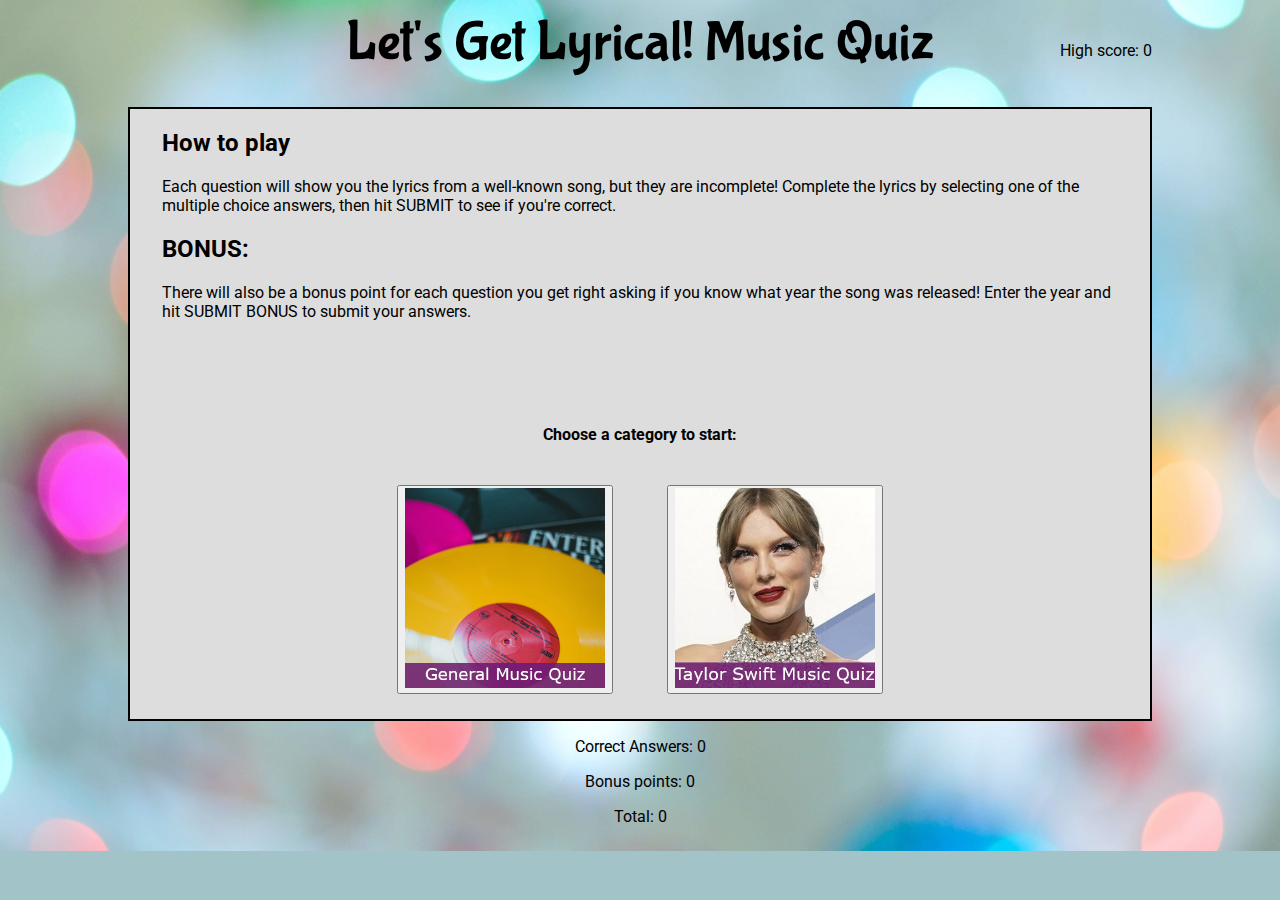
==== index.html @ 962fb02a "Add mets description and keywords and update page title" ====
<!DOCTYPE html>
<html lang="en">
<head>
    <meta charset="UTF-8">
    <meta http-equiv="X-UA-Compatible" content="IE=edge">
    <meta name="viewport" content="width=device-width, initial-scale=1.0">
    <meta name="description" content="Test your knowledge of music lyrics and song release dates">
    <meta name="keywords" content="music, lyrics, songs, quiz">

    <!-- Google fonts -->
    <link rel="preconnect" href="https://fonts.googleapis.com">
    <link rel="preconnect" href="https://fonts.gstatic.com" crossorigin>
    <link href="https://fonts.googleapis.com/css2?family=Bubblegum+Sans&family=Roboto&display=swap" rel="stylesheet">
    <!-- CSS stylesheet -->
    <link rel="stylesheet" href="assets/css/style.css">
    <title>Let's Get Lyrical!</title>
</head>
<header>
    <a href="index.html">
        <h1>Let's Get Lyrical! Music Quiz</h1>
    </a>
    <div>
        <p>High score: <span id="high-score">0</span></p>
    </div>
</header>
<body>
    <main id="main-section">
        <section id="question">
            <h2>How to play</h2>
            <p>Each question will show you the lyrics from a well-known song, but they are incomplete! Complete the lyrics by selecting one of the multiple choice answers, then hit SUBMIT to see if you're correct.</p>
            <h2>BONUS:</h2>
            <p>There will also be a bonus point for each question you get right asking if you know what year the song was released! Enter the year and hit SUBMIT BONUS to submit your answers.</p>
        </section>
        <section id="extra">
            
        </section>
        <section id="category-selection">
            <p>Choose a category to start:</p>
            <button id="general" class="category"><img src="assets/images/home/general-music-quiz.jpg" alt="General Music Quiz"></button>
            <button id="taylor-swift" class="category"><img src="assets/images/home/taylor-swift-music-quiz.jpg" alt="Taylor Swift Music Quiz"></button>
        </section>
        <section id="answer-pop-up">
            
        </section>
    </main>
    <footer>
        <p>Correct Answers: <span id="correct-answers">0</span></p>
        <p>Bonus points: <span id="bonus-points">0</span></p>
        <p>Total: <span id="total">0</span></p>
    </footer>

    <!-- JS script -->
    <script src="assets/js/script.js"></script>
</body>
</html>
---- assets/css/style.css ----
/* Google fonts */
@import url('https://fonts.googleapis.com/css2?family=Bubblegum+Sans&family=Roboto&display=swap');

/* Global style */

body {
    font-family: 'Roboto', sans-serif;
    background-color: #A2C4C9;
    background-image: url("../images/home/background.jpg");
    background-size: cover;
    background-repeat: no-repeat;
    text-align: center;
    margin: 0;
    padding: 0;
}

img {
    height: 200px;
}

a {
    color: black;
}

/* Header */

header h1 {
    font-family: 'Bubblegum Sans', sans-serif;
    font-weight: lighter;
    font-size: 350%;
    margin: 10px 0;
}

header a {
    text-decoration: none;
}

header > div {
    position: absolute;
    right: 10%;
    top: 25px;
}

/* Main section */

main {
    background-color: #DDD;
    border: 2px solid black;
    min-height: 500px;
    max-width: 1200px;
    margin: 1rem auto 0;
    padding: 0 2rem;
    text-align: left;
    display: flex;
    flex-direction: column;
}

/* Home page */

#category-selection {
    text-align: center;
    font-weight: bold;
}

#category-selection > button {
    margin: 25px;
}

#category-selection button:hover {
    background-color: #741B74;
}

/* Questions */

#question {
    height: 250px;
}

/* Answer buttons */

.answers {
    display: flex;
    flex-direction: row;
    justify-content: space-between;
    width: 80%;
}

.answers > div {
    display: flex;
}

.answers input[type="radio"] { /*Hides radio buttons*/
    opacity: 0;
    position: fixed;
    width: 0;
}

.answers label {
    background-color: #A2C4C9;
    width: 150px;
    padding: 10px;
    font-family: 'Roboto', sans-serif;
    border: 2px solid black;
}

.answers input[type="radio"]:checked + label, .answers input[type="radio"]:hover + label {
    background-color: #741B74;
    color: white;
}

#bonus {
    font-family: 'Roboto', sans-serif;
    font-size: 150%;
    margin-top: 25px;
    font-weight: bold;
    border: 2px solid black;
}

/* Song info and next buttons */

#extra {
    display: flex;
    justify-content: space-evenly;
    margin: 100px 0 -50px;
    text-align: center;
}

#next-button {
    font-size: 125%;
    padding: 0.5rem;
    background-color: #A2C4C9;
    color: black;
}

#next-button:hover {
    background-color: #741B74;
    color: white;
}

/* Pop-up to show after user answers question */

#answer-pop-up {
    position: absolute;
    top: 250px;
    width: 250px;
    max-width: 60%;
    border: 2px solid black;
    padding: 10px;
    text-align: center;
    align-self: center;
    display: none;
}

/* Final page */

#extra > div {
    margin-bottom: 50px;
    margin-top: -50px;
}

/* Media queries */

@media screen and (max-width: 1400px) {
    main {
        margin: 2rem 10% 0;
    }

    .answers {
        width: 100%;
    }
}

@media screen and (max-width: 1000px) {
    .answers {
        width: 70%;
        flex-wrap: wrap;
        gap: 20px;
    }

    #question {
        height: auto;
    }

    #extra {
        margin-top: 50px;
    }

    #extra > div {
        margin: 0 20px;
    }

    #extra img {
        margin-bottom: 50px;
    }
}

@media screen and (max-width: 500px) {
    main {
        padding: 10px;
    }

    #category-selection > button {
        margin: 10px 0;
    }

    #extra {
        flex-wrap: wrap;
    }

    #answer-pop-up {
        top: 100px;
    }
}
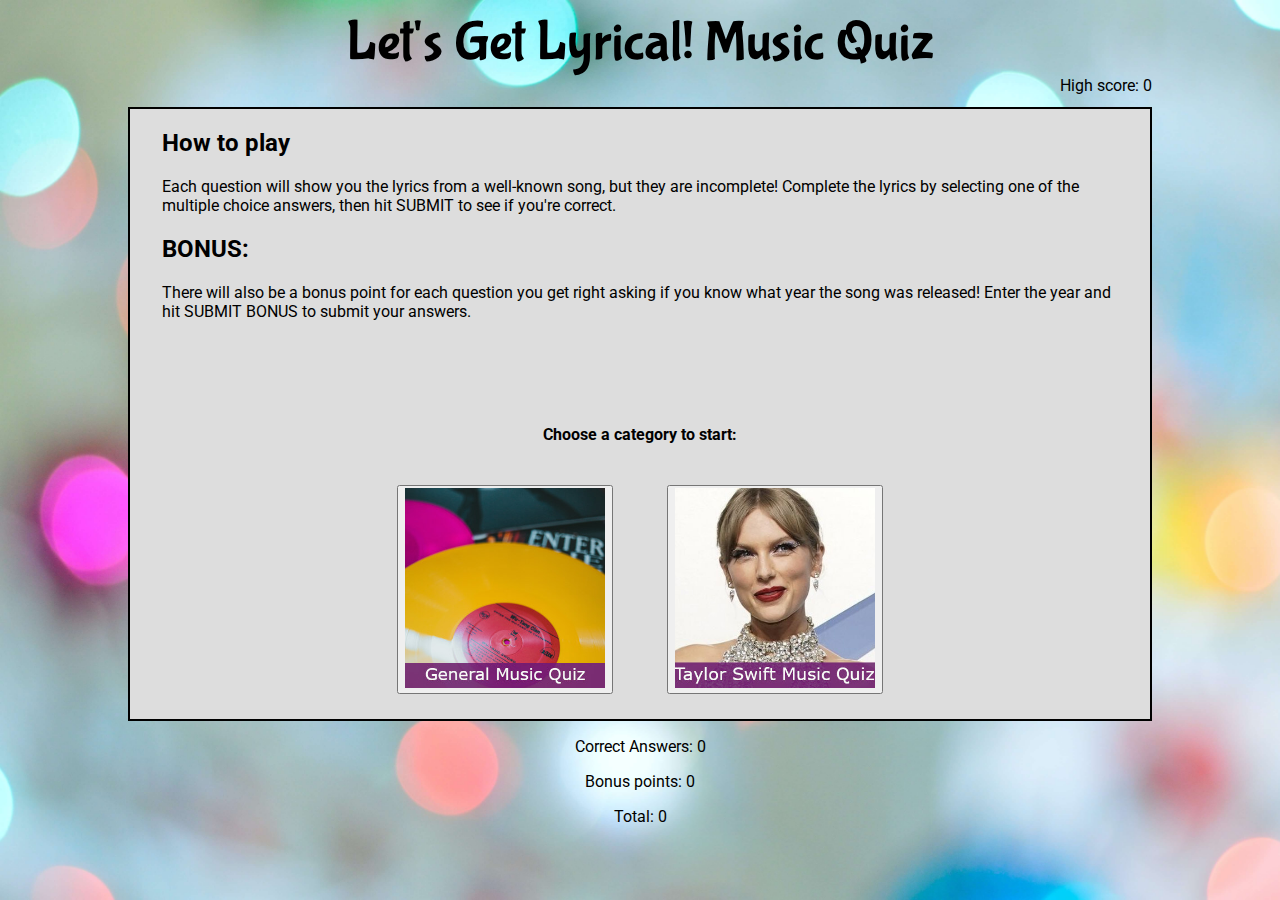
==== commit e14d9412: "Fix song image urls" ====
--- a/index.html
+++ b/index.html
@@ -11,8 +11,16 @@
     <link rel="preconnect" href="https://fonts.googleapis.com">
     <link rel="preconnect" href="https://fonts.gstatic.com" crossorigin>
     <link href="https://fonts.googleapis.com/css2?family=Bubblegum+Sans&family=Roboto&display=swap" rel="stylesheet">
+    
+    <!-- Favicon -->
+    <link rel="apple-touch-icon" sizes="180x180" href="assets/favicon/apple-touch-icon.png">
+    <link rel="icon" type="image/png" sizes="32x32" href="assets/favicon/favicon-32x32.png">
+    <link rel="icon" type="image/png" sizes="16x16" href="assets/favicon/favicon-16x16.png">
+    <link rel="manifest" href="assets/favicon/site.webmanifest">
+
     <!-- CSS stylesheet -->
     <link rel="stylesheet" href="assets/css/style.css">
+
     <title>Let's Get Lyrical!</title>
 </head>
 <header>
--- a/assets/css/style.css
+++ b/assets/css/style.css
@@ -2,6 +2,10 @@
 @import url('https://fonts.googleapis.com/css2?family=Bubblegum+Sans&family=Roboto&display=swap');
 
 /* Global style */
+
+html {
+    height: 100%;
+}
 
 body {
     font-family: 'Roboto', sans-serif;
@@ -24,6 +28,11 @@
 
 /* Header */
 
+header {
+    max-width: 1268px;
+    margin: 0 auto;
+}
+
 header h1 {
     font-family: 'Bubblegum Sans', sans-serif;
     font-weight: lighter;
@@ -36,9 +45,7 @@
 }
 
 header > div {
-    position: absolute;
-    right: 10%;
-    top: 25px;
+    text-align: right;
 }
 
 /* Main section */
@@ -48,7 +55,7 @@
     border: 2px solid black;
     min-height: 500px;
     max-width: 1200px;
-    margin: 1rem auto 0;
+    margin: 0 auto;
     padding: 0 2rem;
     text-align: left;
     display: flex;
@@ -158,9 +165,26 @@
     margin-top: -50px;
 }
 
+/* Error 404 */
+
+#error {
+    text-align: center;
+}
+
+#error img {
+    width: 200px;
+    align-self: center;
+}
+
 /* Media queries */
 
 @media screen and (max-width: 1400px) {
+    header > div {
+        position: absolute;
+        top: 60px;
+        right: 10%;
+    }
+
     main {
         margin: 2rem 10% 0;
     }
@@ -194,6 +218,12 @@
     }
 }
 
+@media screen and (max-width: 600px) {
+    header > div {
+        top: 125px;
+    }
+}
+
 @media screen and (max-width: 500px) {
     main {
         padding: 10px;
@@ -210,4 +240,10 @@
     #answer-pop-up {
         top: 100px;
     }
+}
+
+@media screen and (max-width: 350px) {
+    header > div {
+        top: 200px;
+    }
 }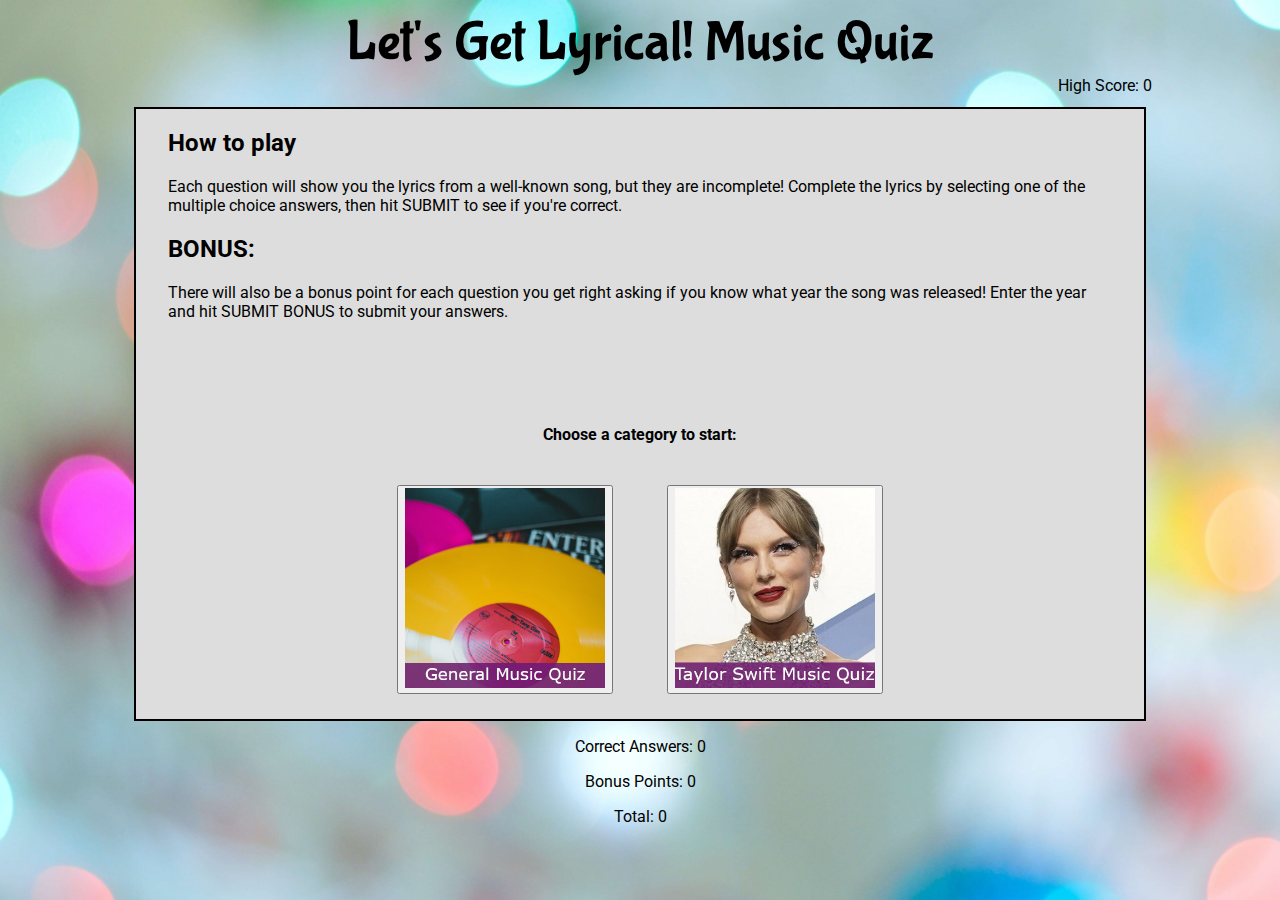
==== commit 06c3293f: "Add features to README file" ====
--- a/index.html
+++ b/index.html
@@ -28,7 +28,7 @@
         <h1>Let's Get Lyrical! Music Quiz</h1>
     </a>
     <div>
-        <p>High score: <span id="high-score">0</span></p>
+        <p>High Score: <span id="high-score">0</span></p>
     </div>
 </header>
 <body>
@@ -53,7 +53,7 @@
     </main>
     <footer>
         <p>Correct Answers: <span id="correct-answers">0</span></p>
-        <p>Bonus points: <span id="bonus-points">0</span></p>
+        <p>Bonus Points: <span id="bonus-points">0</span></p>
         <p>Total: <span id="total">0</span></p>
     </footer>
 
--- a/assets/css/style.css
+++ b/assets/css/style.css
@@ -14,8 +14,7 @@
     background-size: cover;
     background-repeat: no-repeat;
     text-align: center;
-    margin: 0;
-    padding: 0;
+    padding-bottom: 25px;
 }
 
 img {
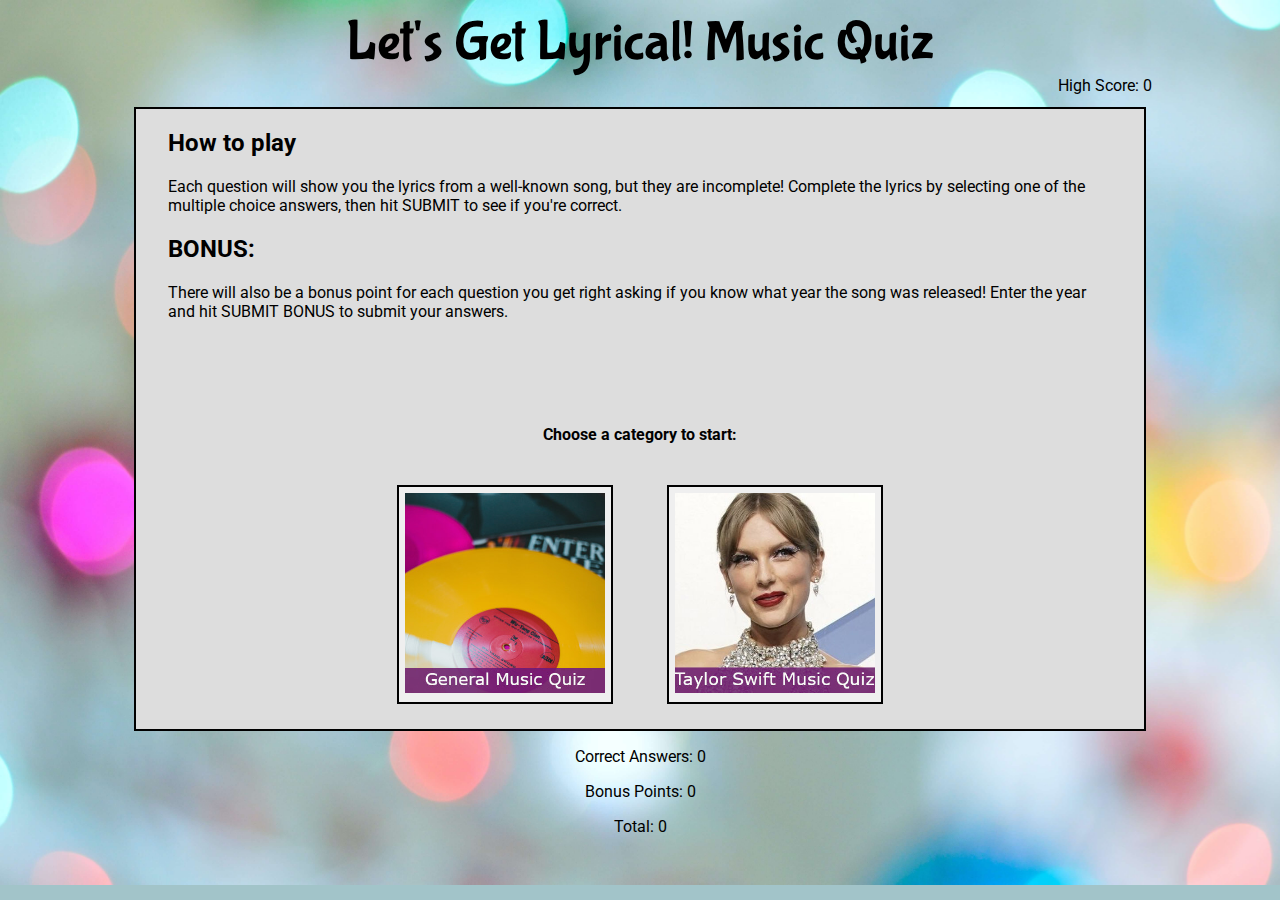
==== commit 586143c2: "Add section comments to HTML" ====
--- a/index.html
+++ b/index.html
@@ -21,36 +21,55 @@
     <!-- CSS stylesheet -->
     <link rel="stylesheet" href="assets/css/style.css">
 
+    <!-- Page title -->
     <title>Let's Get Lyrical!</title>
 </head>
-<header>
-    <a href="index.html">
-        <h1>Let's Get Lyrical! Music Quiz</h1>
-    </a>
-    <div>
-        <p>High Score: <span id="high-score">0</span></p>
-    </div>
-</header>
+
 <body>
+    
+    <!-- Header -->
+    <header>
+        <!-- Logo -->
+        <a href="index.html">
+            <h1>Let's Get Lyrical! Music Quiz</h1>
+        </a>
+
+        <!-- High score -->
+        <div>
+            <p>High Score: <span id="high-score">0</span></p>
+        </div>
+    </header>
+
+    <!-- Main section -->
     <main id="main-section">
+
+        <!-- Quiz instructions, questions or final score -->
         <section id="question">
             <h2>How to play</h2>
             <p>Each question will show you the lyrics from a well-known song, but they are incomplete! Complete the lyrics by selecting one of the multiple choice answers, then hit SUBMIT to see if you're correct.</p>
             <h2>BONUS:</h2>
             <p>There will also be a bonus point for each question you get right asking if you know what year the song was released! Enter the year and hit SUBMIT BONUS to submit your answers.</p>
         </section>
+
+        <!-- Song title, artist and image -->
         <section id="extra">
             
         </section>
+
+        <!-- Category selection or next button -->
         <section id="category-selection">
             <p>Choose a category to start:</p>
             <button id="general" class="category"><img src="assets/images/home/general-music-quiz.jpg" alt="General Music Quiz"></button>
             <button id="taylor-swift" class="category"><img src="assets/images/home/taylor-swift-music-quiz.jpg" alt="Taylor Swift Music Quiz"></button>
         </section>
+
+        <!-- Correct or incorrect anser pop-up -->
         <section id="answer-pop-up">
             
         </section>
     </main>
+
+    <!-- Real-time scores -->
     <footer>
         <p>Correct Answers: <span id="correct-answers">0</span></p>
         <p>Bonus Points: <span id="bonus-points">0</span></p>
--- a/assets/css/style.css
+++ b/assets/css/style.css
@@ -2,10 +2,6 @@
 @import url('https://fonts.googleapis.com/css2?family=Bubblegum+Sans&family=Roboto&display=swap');
 
 /* Global style */
-
-html {
-    height: 100%;
-}
 
 body {
     font-family: 'Roboto', sans-serif;
@@ -70,6 +66,8 @@
 
 #category-selection > button {
     margin: 25px;
+    padding: 6px;
+    border: 2px solid black;
 }
 
 #category-selection button:hover {
@@ -120,6 +118,7 @@
     margin-top: 25px;
     font-weight: bold;
     border: 2px solid black;
+    width: 90px;
 }
 
 /* Song info and next buttons */
@@ -146,7 +145,7 @@
 /* Pop-up to show after user answers question */
 
 #answer-pop-up {
-    position: absolute;
+    position: fixed;
     top: 250px;
     width: 250px;
     max-width: 60%;
@@ -245,4 +244,20 @@
     header > div {
         top: 200px;
     }
+
+    img {
+        width: 180px;
+        height: 180px;
+        padding: 3px;
+    }
+
+    #category-selection > button {
+        padding: 0;
+    }
+}
+
+@media screen and (min-width: 770px) and (orientation: portrait) {
+    html {
+        height: 100%;
+    }
 }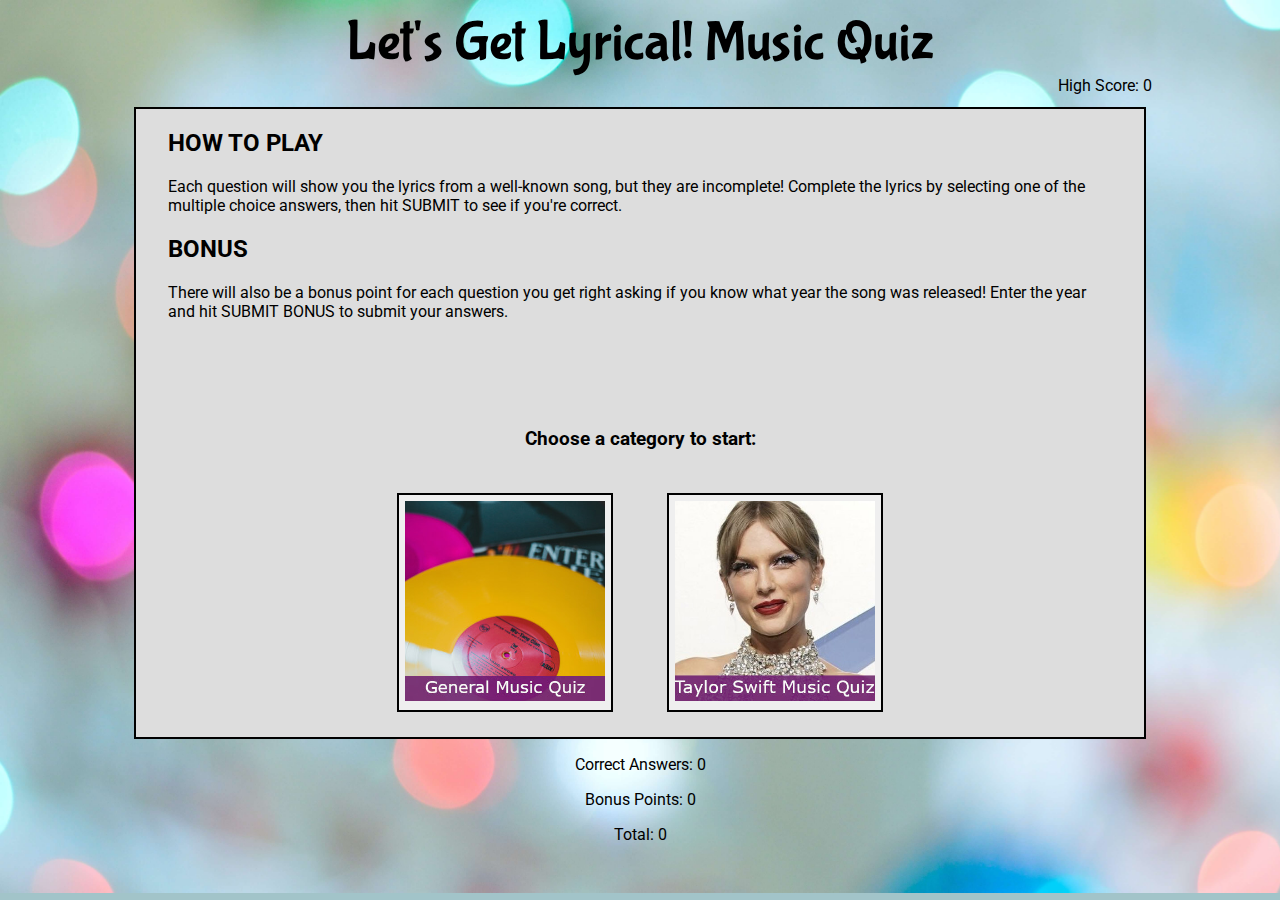
==== commit d3322ec2: "Validate HTML and update paragraph element in category selection section to h3 element accordingly. " ====
--- a/index.html
+++ b/index.html
@@ -45,9 +45,9 @@
 
         <!-- Quiz instructions, questions or final score -->
         <section id="question">
-            <h2>How to play</h2>
+            <h2>HOW TO PLAY</h2>
             <p>Each question will show you the lyrics from a well-known song, but they are incomplete! Complete the lyrics by selecting one of the multiple choice answers, then hit SUBMIT to see if you're correct.</p>
-            <h2>BONUS:</h2>
+            <h2>BONUS</h2>
             <p>There will also be a bonus point for each question you get right asking if you know what year the song was released! Enter the year and hit SUBMIT BONUS to submit your answers.</p>
         </section>
 
@@ -58,7 +58,7 @@
 
         <!-- Category selection or next button -->
         <section id="category-selection">
-            <p>Choose a category to start:</p>
+            <h3>Choose a category to start:</h3>
             <button id="general" class="category"><img src="assets/images/home/general-music-quiz.jpg" alt="General Music Quiz"></button>
             <button id="taylor-swift" class="category"><img src="assets/images/home/taylor-swift-music-quiz.jpg" alt="Taylor Swift Music Quiz"></button>
         </section>
